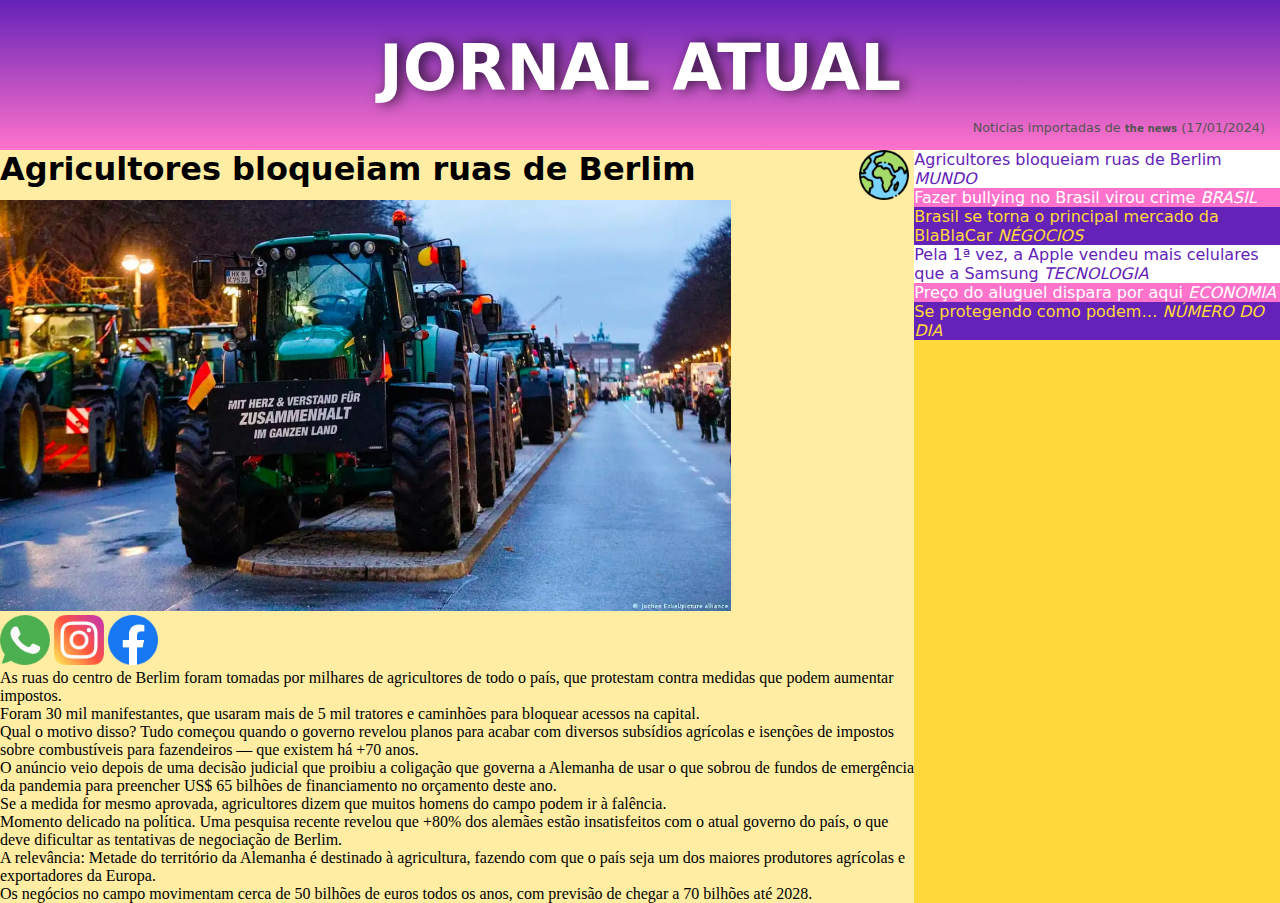
==== index.html @ 7a709439 "inciando design body" ====
<!DOCTYPE html>
<html lang="pt-br">
<head>
    <meta charset="UTF-8">
    <meta name="viewport" content="width=device-width, initial-scale=1.0">
    <link rel="stylesheet" type="text/css" href="css/style.css" media="screen" />
    <title>Jornal Atual</title>
</head>
<body>
    <div id="header">
        <h1>Jornal Atual</h1>
        <span>Noticias importadas de <a href="https://thenewscc.beehiiv.com/subscribe?ref=hRzXROYkPX">the news</a> (17/01/2024)</span>
    </div>
    <div id="sidenav">
        <ul>
            <li class="menu-white"><a href="#">
                <span>Agricultores bloqueiam ruas de Berlim</span>
                <em>MUNDO</em>
            </a></li>
            <li class="menu-pink"><a href="#">
                <span>Fazer bullying no Brasil virou crime</span>
                <em>BRASIL</em>
            </a></li>
            <li class="menu-purple"><a href="#">
                <span>Brasil se torna o principal mercado da BlaBlaCar</span>
                <em>NÉGOCIOS</em>
            </a></li>
            <li class="menu-white"><a href="#">
                <span>Pela 1ª vez, a Apple vendeu mais celulares que a Samsung</span>
                <em>TECNOLOGIA</em>
            </a></li>
            <li class="menu-pink"><a href="#">
                <span>Preço do aluguel dispara por aqui </span>
                <em>ECONOMIA</em>
            </a></li>
            <li class="menu-purple"><a href="#">
                <span>Se protegendo como podem…</span>
                <em>NÚMERO DO DIA</em>
            </a></li>
        </ul>
    </div>
    <div id="news">
        <div id="news-header">
            <div id="title">
                <h1>Agricultores bloqueiam ruas de Berlim</h1>
                <img src="./icon/planet-earth.png" class="icon" id="img-theme-news">
            </div>
            <img src="img/materia-mundo.png" class="image-news">
            <div id="share">
                <img src="icon/whatsapp.png" class="icon">
                <img src="icon/instagram.png" class="icon">
                <img src="icon/facebook.png" class="icon">
            </div>
        </div>
        <div id="news-content">
            <p>
                As ruas do centro de Berlim foram tomadas por milhares de agricultores de todo o país, 
                que protestam contra medidas que podem aumentar impostos.
            </p>
            <ul>
                <li>
                    Foram 30 mil manifestantes, que usaram mais de 5 mil tratores e caminhões para bloquear acessos na capital.
                </li>
            </ul>
            <p>
                Qual o motivo disso? Tudo começou quando o governo revelou planos para acabar com diversos subsídios agrícolas e 
                isenções de impostos sobre combustíveis para fazendeiros — que existem há +70 anos.
            </p>
            <p>
                O anúncio veio depois de uma decisão judicial que proibiu a coligação que governa a Alemanha de usar o que sobrou de 
                fundos de emergência da pandemia para preencher US$ 65 bilhões de financiamento no orçamento deste ano.
            </p>
            <ul>
                <li>
                    Se a medida for mesmo aprovada, agricultores dizem que muitos homens do campo podem ir à falência.
                </li>
            </ul>
            <p>
                Momento delicado na política. Uma pesquisa recente revelou que +80% dos alemães estão insatisfeitos com o atual governo 
                do país, o que deve dificultar as tentativas de negociação de Berlim.
            </p>
            <p>
                A relevância: Metade do território da Alemanha é destinado à agricultura, fazendo com que o país seja um dos maiores 
                produtores agrícolas e exportadores da Europa.
            </p>
            <blockquote>
                Os negócios no campo movimentam cerca de 50 bilhões de euros todos os anos, com previsão de chegar a 70 bilhões até 2028.
            </blockquote>
        </div>
    </div>
</body>
</html>
---- css/style.css ----
*{
    margin:0;
    padding:0;
    border:0;
}

body {
    background-color: #ffd93b;
    padding: 0;
    margin: 0;
    display: grid;
    grid-template-columns: 2.5fr 1fr;
    grid-template-rows: auto;
    grid-template-areas: 
        "header header"
        "body sidenav";
}

#header {
    grid-area: header;
    background: rgb(100,34,184);
    background: linear-gradient(180deg, rgba(100,34,184,1) 0%, rgba(255,115,203,1) 100%); 
    margin: 0;
    width: 100%;
    height: 150px;
    display: inline-grid;
    grid-template-rows: 4fr 1fr;
}

#header h1 {
    color: white;
    text-shadow: 0.08em 0 0.2em rgba(0,0,0,0.7);
    font-size: 4em;
    font-family: system-ui, -apple-system, BlinkMacSystemFont, 'Segoe UI', Roboto, Oxygen, Ubuntu, Cantarell, 'Open Sans', 'Helvetica Neue', sans-serif;
    font-weight: bolder;
    justify-self: center;
    align-self: flex-end;
    text-transform: uppercase;
}

#header span {
    color: #545454;
    font-size: 0.8em;
    font-family: system-ui, -apple-system, BlinkMacSystemFont, 'Segoe UI', Roboto, Oxygen, Ubuntu, Cantarell, 'Open Sans', 'Helvetica Neue', sans-serif;
    vertical-align: bottom;
    justify-self: end;
    align-self: self-end;
    margin: 15px;
}

#header span > a {
    color: #545454;
    font-weight: bold;
    text-decoration: none;
    font-size: 0.8em;
    font-family: system-ui, -apple-system, BlinkMacSystemFont, 'Segoe UI', Roboto, Oxygen, Ubuntu, Cantarell, 'Open Sans', 'Helvetica Neue', sans-serif;
}

#sidenav {
    grid-area: sidenav;
}

#sidenav ul {
    list-style: none;
}

#sidenav li {
    font-family: system-ui, -apple-system, BlinkMacSystemFont, 'Segoe UI', Roboto, Oxygen, Ubuntu, Cantarell, 'Open Sans', 'Helvetica Neue', sans-serif;
    text-decoration: none;
}

#sidenav li > a {
    text-decoration: none;
    color: inherit;
}

.menu-white {
    background-color: white;
    color: #6422b8;
}

.menu-pink{
    background-color: #ff73cb;
    color: white;
}

.menu-purple{
    background-color: #6422b8;
    color: #ffd93b;
}

#news {
    grid-area: body;
    background-color: #ffeda3;

}

#title {
    display: grid;
    grid-template-columns: 8fr minmax(55px, 55px);
}

#title h1 {
    font-family: system-ui, -apple-system, BlinkMacSystemFont, 'Segoe UI', Roboto, Oxygen, Ubuntu, Cantarell, 'Open Sans', 'Helvetica Neue', sans-serif;
    font-size: 2em;
}

.image-news{
    width: 80%;
}
.icon {
    width: 50px;
}
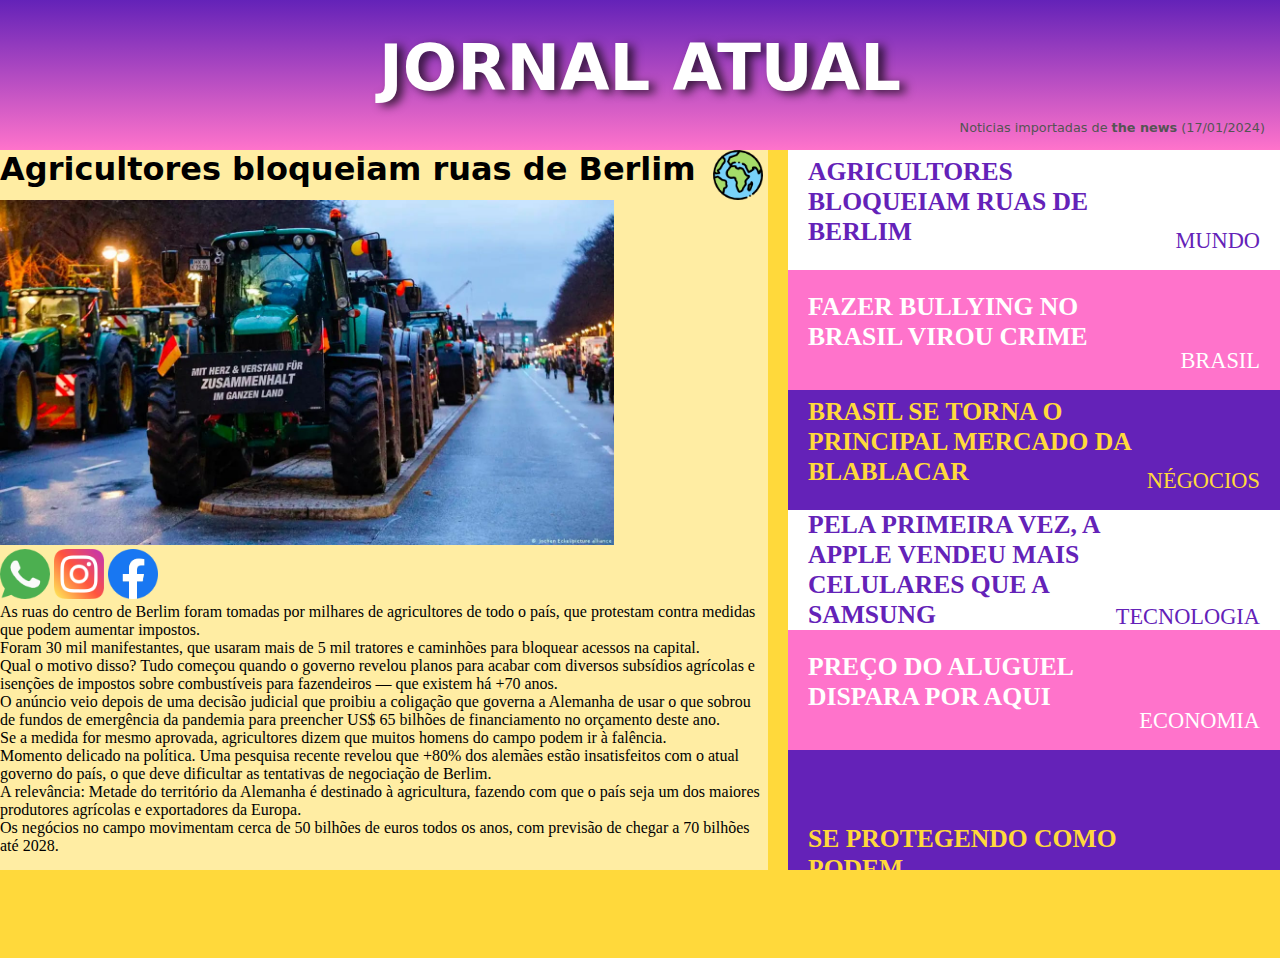
==== commit bc72e175: "design do menu lateral" ====
--- a/index.html
+++ b/index.html
@@ -3,39 +3,40 @@
 <head>
     <meta charset="UTF-8">
     <meta name="viewport" content="width=device-width, initial-scale=1.0">
+    <link href="https://fonts.cdnfonts.com/css/rajdhani" rel="stylesheet">
     <link rel="stylesheet" type="text/css" href="css/style.css" media="screen" />
     <title>Jornal Atual</title>
 </head>
 <body>
     <div id="header">
         <h1>Jornal Atual</h1>
-        <span>Noticias importadas de <a href="https://thenewscc.beehiiv.com/subscribe?ref=hRzXROYkPX">the news</a> (17/01/2024)</span>
+        <span>Noticias importadas de <a href="https://thenewscc.beehiiv.com/subscribe?ref=hRzXROYkPX" target="_blank">the news</a> (17/01/2024)</span>
     </div>
     <div id="sidenav">
         <ul>
-            <li class="menu-white"><a href="#">
-                <span>Agricultores bloqueiam ruas de Berlim</span>
-                <em>MUNDO</em>
+            <li class="white"><a href="#">
+                <p class="title">Agricultores bloqueiam ruas de Berlim</p>
+                <p class="subtitle">MUNDO</p>
             </a></li>
-            <li class="menu-pink"><a href="#">
-                <span>Fazer bullying no Brasil virou crime</span>
-                <em>BRASIL</em>
+            <li class="pink"><a href="#">
+                <p class="title">Fazer bullying no Brasil virou crime</p>
+                <p class="subtitle">BRASIL</p>
             </a></li>
-            <li class="menu-purple"><a href="#">
-                <span>Brasil se torna o principal mercado da BlaBlaCar</span>
-                <em>NÉGOCIOS</em>
+            <li class="purple"><a href="#">
+                <p class="title">Brasil se torna o principal mercado da BlaBlaCar</p>
+                <p class="subtitle">NÉGOCIOS</p>
             </a></li>
-            <li class="menu-white"><a href="#">
-                <span>Pela 1ª vez, a Apple vendeu mais celulares que a Samsung</span>
-                <em>TECNOLOGIA</em>
+            <li class="white"><a href="#">
+                <p class="title">Pela primeira vez, a Apple vendeu mais celulares que a Samsung</p>
+                <p class="subtitle">TECNOLOGIA</p>
             </a></li>
-            <li class="menu-pink"><a href="#">
-                <span>Preço do aluguel dispara por aqui </span>
-                <em>ECONOMIA</em>
+            <li class="pink"><a href="#">
+                <p class="title">Preço do aluguel dispara por aqui</p>
+                <p class="subtitle">ECONOMIA</p>
             </a></li>
-            <li class="menu-purple"><a href="#">
-                <span>Se protegendo como podem…</span>
-                <em>NÚMERO DO DIA</em>
+            <li class="purple"><a href="#">
+                <p class="title">Se protegendo como podem…</p>
+                <p class="subtitle">NÚMERO DO DIA</p>
             </a></li>
         </ul>
     </div>
--- a/css/style.css
+++ b/css/style.css
@@ -9,7 +9,7 @@
     padding: 0;
     margin: 0;
     display: grid;
-    grid-template-columns: 2.5fr 1fr;
+    grid-template-columns: 1.5fr 1fr;
     grid-template-rows: auto;
     grid-template-areas: 
         "header header"
@@ -29,8 +29,8 @@
 
 #header h1 {
     color: white;
-    text-shadow: 0.08em 0 0.2em rgba(0,0,0,0.7);
-    font-size: 4em;
+    text-shadow: 6px 3px 10px rgba(0,0,0,0.7);
+    font-size: 4rem;
     font-family: system-ui, -apple-system, BlinkMacSystemFont, 'Segoe UI', Roboto, Oxygen, Ubuntu, Cantarell, 'Open Sans', 'Helvetica Neue', sans-serif;
     font-weight: bolder;
     justify-self: center;
@@ -40,7 +40,7 @@
 
 #header span {
     color: #545454;
-    font-size: 0.8em;
+    font-size: 0.8rem;
     font-family: system-ui, -apple-system, BlinkMacSystemFont, 'Segoe UI', Roboto, Oxygen, Ubuntu, Cantarell, 'Open Sans', 'Helvetica Neue', sans-serif;
     vertical-align: bottom;
     justify-self: end;
@@ -52,12 +52,13 @@
     color: #545454;
     font-weight: bold;
     text-decoration: none;
-    font-size: 0.8em;
+    font-size: 0.8rem;
     font-family: system-ui, -apple-system, BlinkMacSystemFont, 'Segoe UI', Roboto, Oxygen, Ubuntu, Cantarell, 'Open Sans', 'Helvetica Neue', sans-serif;
 }
 
 #sidenav {
     grid-area: sidenav;
+    margin-left: 20px;
 }
 
 #sidenav ul {
@@ -67,24 +68,50 @@
 #sidenav li {
     font-family: system-ui, -apple-system, BlinkMacSystemFont, 'Segoe UI', Roboto, Oxygen, Ubuntu, Cantarell, 'Open Sans', 'Helvetica Neue', sans-serif;
     text-decoration: none;
+    height: 120px;
 }
 
 #sidenav li > a {
+    display: grid;
+    grid-template-rows: 3fr 1fr;
+    grid-template-columns: 3fr 1fr;
+    grid-template-areas: 
+        "menu-title ."
+        "menu-title menu-subtitle";
+    font-family: 'Rajdhani';
+    color: inherit;
     text-decoration: none;
-    color: inherit;
+    text-transform: uppercase;
 }
 
-.menu-white {
+#sidenav .title{
+    grid-area: menu-title;
+    font-size: 1.6rem;
+    font-weight: bold;
+    margin-left: 20px;
+    display: flex;
+    align-self: center;
+}
+
+#sidenav .subtitle {
+    grid-area: menu-subtitle;
+    align-self: flex-end;
+    justify-self: end;
+    margin-right: 20px;
+    font-size: 1.4rem;
+}
+
+.white {
     background-color: white;
     color: #6422b8;
 }
 
-.menu-pink{
+.pink{
     background-color: #ff73cb;
     color: white;
 }
 
-.menu-purple{
+.purple{
     background-color: #6422b8;
     color: #ffd93b;
 }
@@ -102,7 +129,7 @@
 
 #title h1 {
     font-family: system-ui, -apple-system, BlinkMacSystemFont, 'Segoe UI', Roboto, Oxygen, Ubuntu, Cantarell, 'Open Sans', 'Helvetica Neue', sans-serif;
-    font-size: 2em;
+    font-size: 2rem;
 }
 
 .image-news{
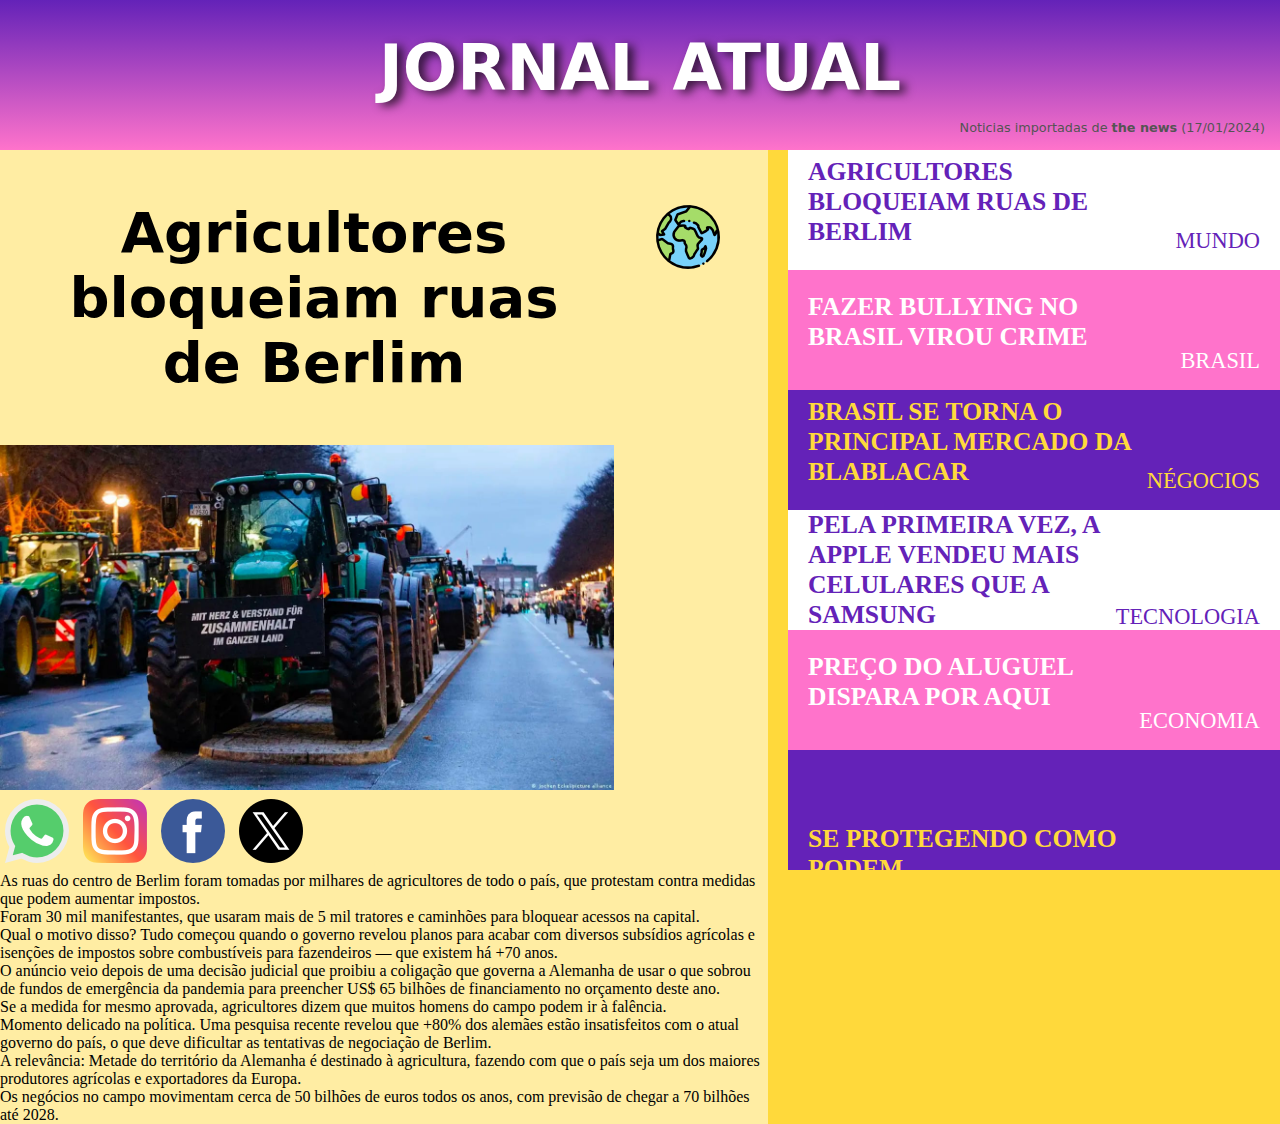
==== commit 296927ab: "design da tela" ====
--- a/index.html
+++ b/index.html
@@ -44,13 +44,14 @@
         <div id="news-header">
             <div id="title">
                 <h1>Agricultores bloqueiam ruas de Berlim</h1>
-                <img src="./icon/planet-earth.png" class="icon" id="img-theme-news">
+                <img src="./icon/world.png" class="icon" id="img-theme-news">
             </div>
             <img src="img/materia-mundo.png" class="image-news">
             <div id="share">
                 <img src="icon/whatsapp.png" class="icon">
                 <img src="icon/instagram.png" class="icon">
                 <img src="icon/facebook.png" class="icon">
+                <img src="icon/twitter.png" class="icon">
             </div>
         </div>
         <div id="news-content">
--- a/css/style.css
+++ b/css/style.css
@@ -124,18 +124,26 @@
 
 #title {
     display: grid;
-    grid-template-columns: 8fr minmax(55px, 55px);
+    grid-template-columns: 8fr minmax(60px, 60px);
+    column-gap: 80px;
+    margin: 50px;
 }
 
 #title h1 {
     font-family: system-ui, -apple-system, BlinkMacSystemFont, 'Segoe UI', Roboto, Oxygen, Ubuntu, Cantarell, 'Open Sans', 'Helvetica Neue', sans-serif;
-    font-size: 2rem;
+    font-size: 3.5rem;
+    justify-self: center;
+    align-self: center;
+    text-align: center;
 }
 
 .image-news{
     width: 80%;
 }
 .icon {
-    width: 50px;
+    width: 64px;
+    margin: 5px;
+    justify-self: center;
+    align-self: top;
 }
 
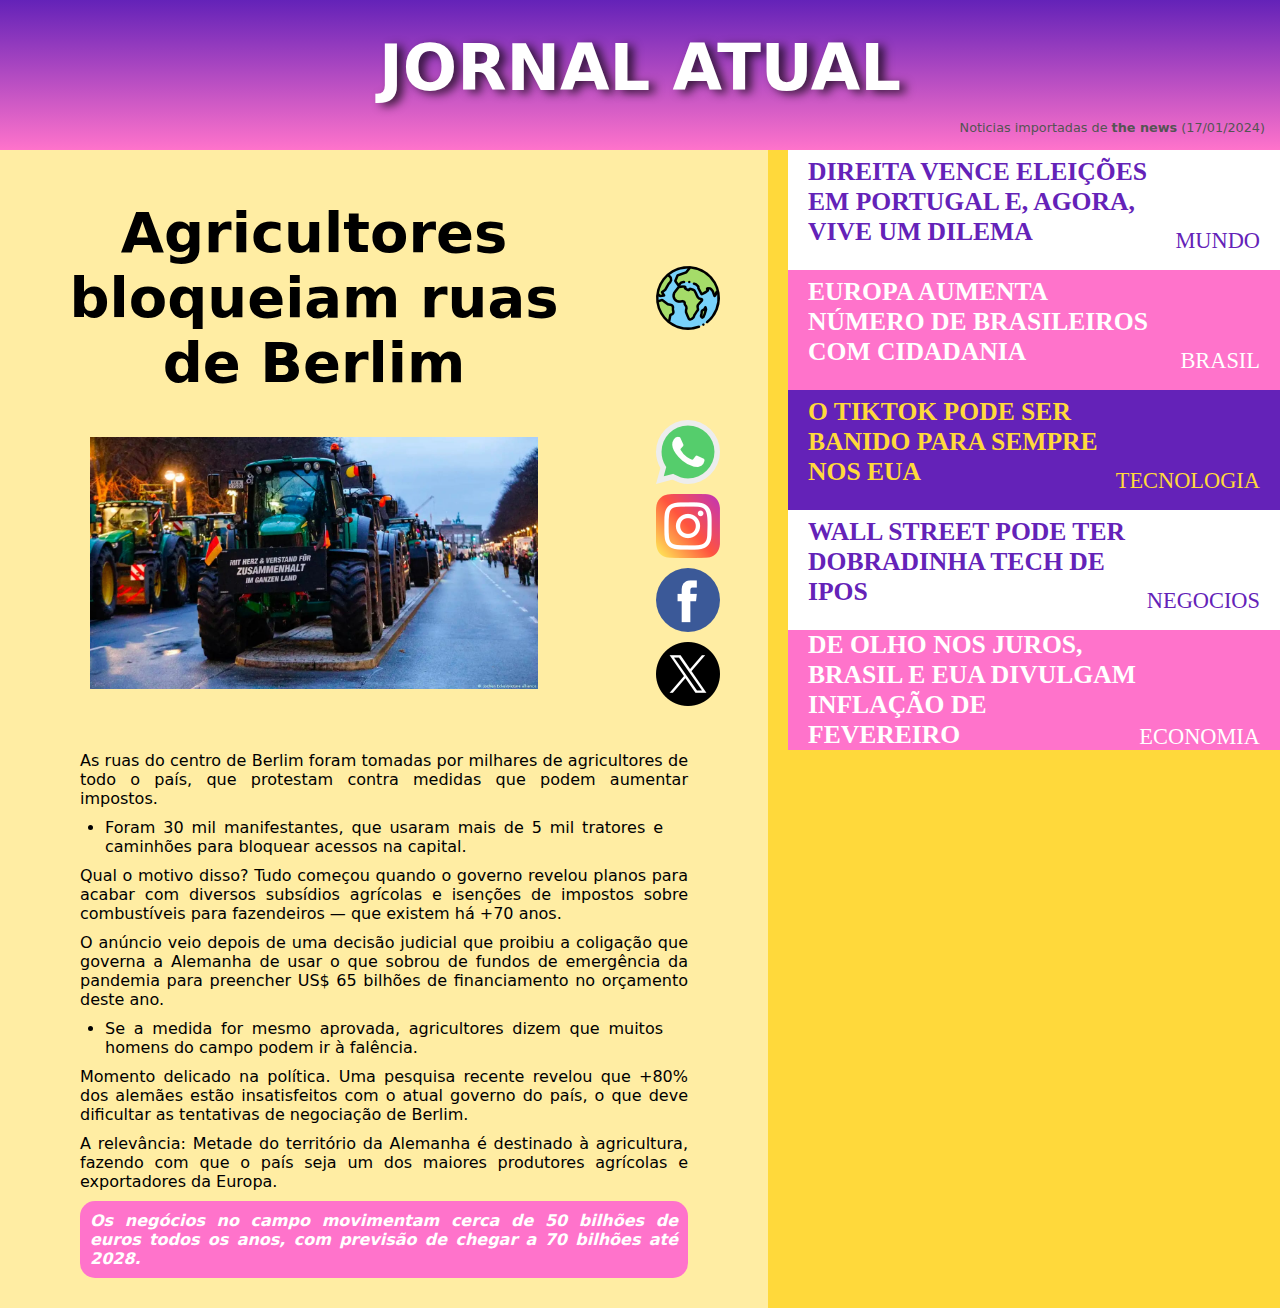
==== commit 3f79367f: "design concluido; inserindo json" ====
--- a/index.html
+++ b/index.html
@@ -8,52 +8,41 @@
     <title>Jornal Atual</title>
 </head>
 <body>
+
+    <script src="js/news.js"></script>
+
     <div id="header">
         <h1>Jornal Atual</h1>
         <span>Noticias importadas de <a href="https://thenewscc.beehiiv.com/subscribe?ref=hRzXROYkPX" target="_blank">the news</a> (17/01/2024)</span>
     </div>
+
     <div id="sidenav">
         <ul>
-            <li class="white"><a href="#">
-                <p class="title">Agricultores bloqueiam ruas de Berlim</p>
-                <p class="subtitle">MUNDO</p>
-            </a></li>
-            <li class="pink"><a href="#">
-                <p class="title">Fazer bullying no Brasil virou crime</p>
-                <p class="subtitle">BRASIL</p>
-            </a></li>
-            <li class="purple"><a href="#">
-                <p class="title">Brasil se torna o principal mercado da BlaBlaCar</p>
-                <p class="subtitle">NÉGOCIOS</p>
-            </a></li>
-            <li class="white"><a href="#">
-                <p class="title">Pela primeira vez, a Apple vendeu mais celulares que a Samsung</p>
-                <p class="subtitle">TECNOLOGIA</p>
-            </a></li>
-            <li class="pink"><a href="#">
-                <p class="title">Preço do aluguel dispara por aqui</p>
-                <p class="subtitle">ECONOMIA</p>
-            </a></li>
-            <li class="purple"><a href="#">
-                <p class="title">Se protegendo como podem…</p>
-                <p class="subtitle">NÚMERO DO DIA</p>
-            </a></li>
         </ul>
     </div>
+
     <div id="news">
         <div id="news-header">
+
             <div id="title">
                 <h1>Agricultores bloqueiam ruas de Berlim</h1>
                 <img src="./icon/world.png" class="icon" id="img-theme-news">
             </div>
-            <img src="img/materia-mundo.png" class="image-news">
-            <div id="share">
-                <img src="icon/whatsapp.png" class="icon">
-                <img src="icon/instagram.png" class="icon">
-                <img src="icon/facebook.png" class="icon">
-                <img src="icon/twitter.png" class="icon">
+
+            <div id="title-complement">
+
+                <img src="img/materia-mundo.png" id="image-news">
+    
+                <div id="share">
+                    <img src="icon/whatsapp.png" class="icon">
+                    <img src="icon/instagram.png" class="icon">
+                    <img src="icon/facebook.png" class="icon">
+                    <img src="icon/twitter.png" class="icon">
+                </div>
             </div>
+
         </div>
+        
         <div id="news-content">
             <p>
                 As ruas do centro de Berlim foram tomadas por milhares de agricultores de todo o país, 
--- a/css/style.css
+++ b/css/style.css
@@ -61,13 +61,10 @@
     margin-left: 20px;
 }
 
-#sidenav ul {
-    list-style: none;
-}
-
 #sidenav li {
     font-family: system-ui, -apple-system, BlinkMacSystemFont, 'Segoe UI', Roboto, Oxygen, Ubuntu, Cantarell, 'Open Sans', 'Helvetica Neue', sans-serif;
     text-decoration: none;
+    list-style: none;
     height: 120px;
 }
 
@@ -122,11 +119,42 @@
 
 }
 
+#news-header{
+    display: grid;
+}
+
+#img-theme-news{
+    justify-self: center;
+    align-self: center;
+}
+
+#title-complement {
+    display: grid;
+    grid-template-columns: 8fr minmax(60px, 60px);
+    column-gap: 80px;
+    margin: 0 50px;
+    margin-bottom: 30px;
+}
+
+#image-news {
+    width: 85%;
+    max-width: 580px;
+    align-self: center;
+    justify-self: center;
+}
+
+#share {
+    justify-content: center;
+    align-items: center;
+    display: grid;
+}
+
 #title {
     display: grid;
     grid-template-columns: 8fr minmax(60px, 60px);
     column-gap: 80px;
     margin: 50px;
+    margin-bottom: 20px;
 }
 
 #title h1 {
@@ -137,9 +165,6 @@
     text-align: center;
 }
 
-.image-news{
-    width: 80%;
-}
 .icon {
     width: 64px;
     margin: 5px;
@@ -147,3 +172,26 @@
     align-self: top;
 }
 
+#news-content {
+    margin: 0 80px;
+    margin-bottom: 30px;
+    font-family: system-ui, -apple-system, BlinkMacSystemFont, 'Segoe UI', Roboto, Oxygen, Ubuntu, Cantarell, 'Open Sans', 'Helvetica Neue', sans-serif;
+    text-align: justify;
+}
+
+#news-content p {
+    margin: 10px 0;
+}
+
+#news-content ul {
+    margin: 0 25px;
+}
+
+#news-content blockquote {
+    background-color: #ff73cb;
+    border-radius: 15px;
+    padding: 10px;
+    color: white;
+    font-style: italic;
+    font-weight: bold;
+}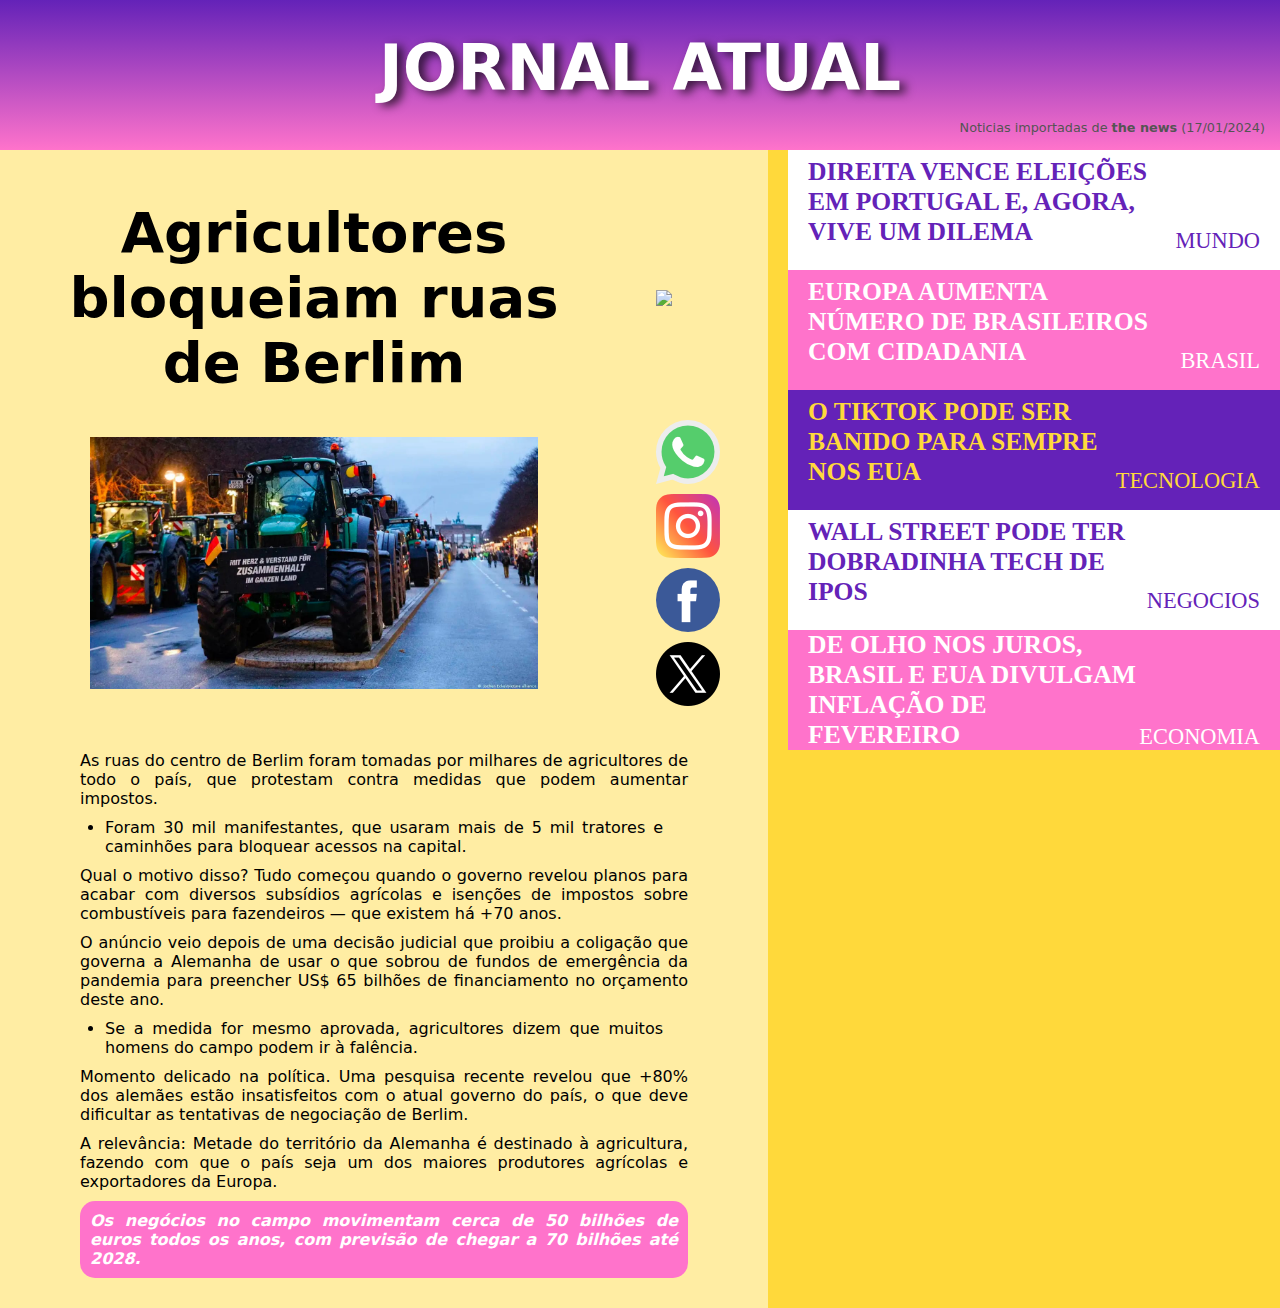
==== commit 6b4c4881: "alterando texto ao clicar no menu" ====
--- a/index.html
+++ b/index.html
@@ -25,7 +25,7 @@
         <div id="news-header">
 
             <div id="title">
-                <h1>Agricultores bloqueiam ruas de Berlim</h1>
+                <h1 id="news-title">Agricultores bloqueiam ruas de Berlim</h1>
                 <img src="./icon/world.png" class="icon" id="img-theme-news">
             </div>
 
@@ -42,7 +42,7 @@
             </div>
 
         </div>
-        
+
         <div id="news-content">
             <p>
                 As ruas do centro de Berlim foram tomadas por milhares de agricultores de todo o país, 
--- a/css/style.css
+++ b/css/style.css
@@ -68,7 +68,7 @@
     height: 120px;
 }
 
-#sidenav li > a {
+#sidenav li > button {
     display: grid;
     grid-template-rows: 3fr 1fr;
     grid-template-columns: 3fr 1fr;
@@ -76,9 +76,12 @@
         "menu-title ."
         "menu-title menu-subtitle";
     font-family: 'Rajdhani';
+    background-color: inherit;
     color: inherit;
     text-decoration: none;
     text-transform: uppercase;
+    text-align: start;
+    cursor: pointer;
 }
 
 #sidenav .title{
@@ -179,7 +182,7 @@
     text-align: justify;
 }
 
-#news-content p {
+#news-content p, h3, h4 {
     margin: 10px 0;
 }
 
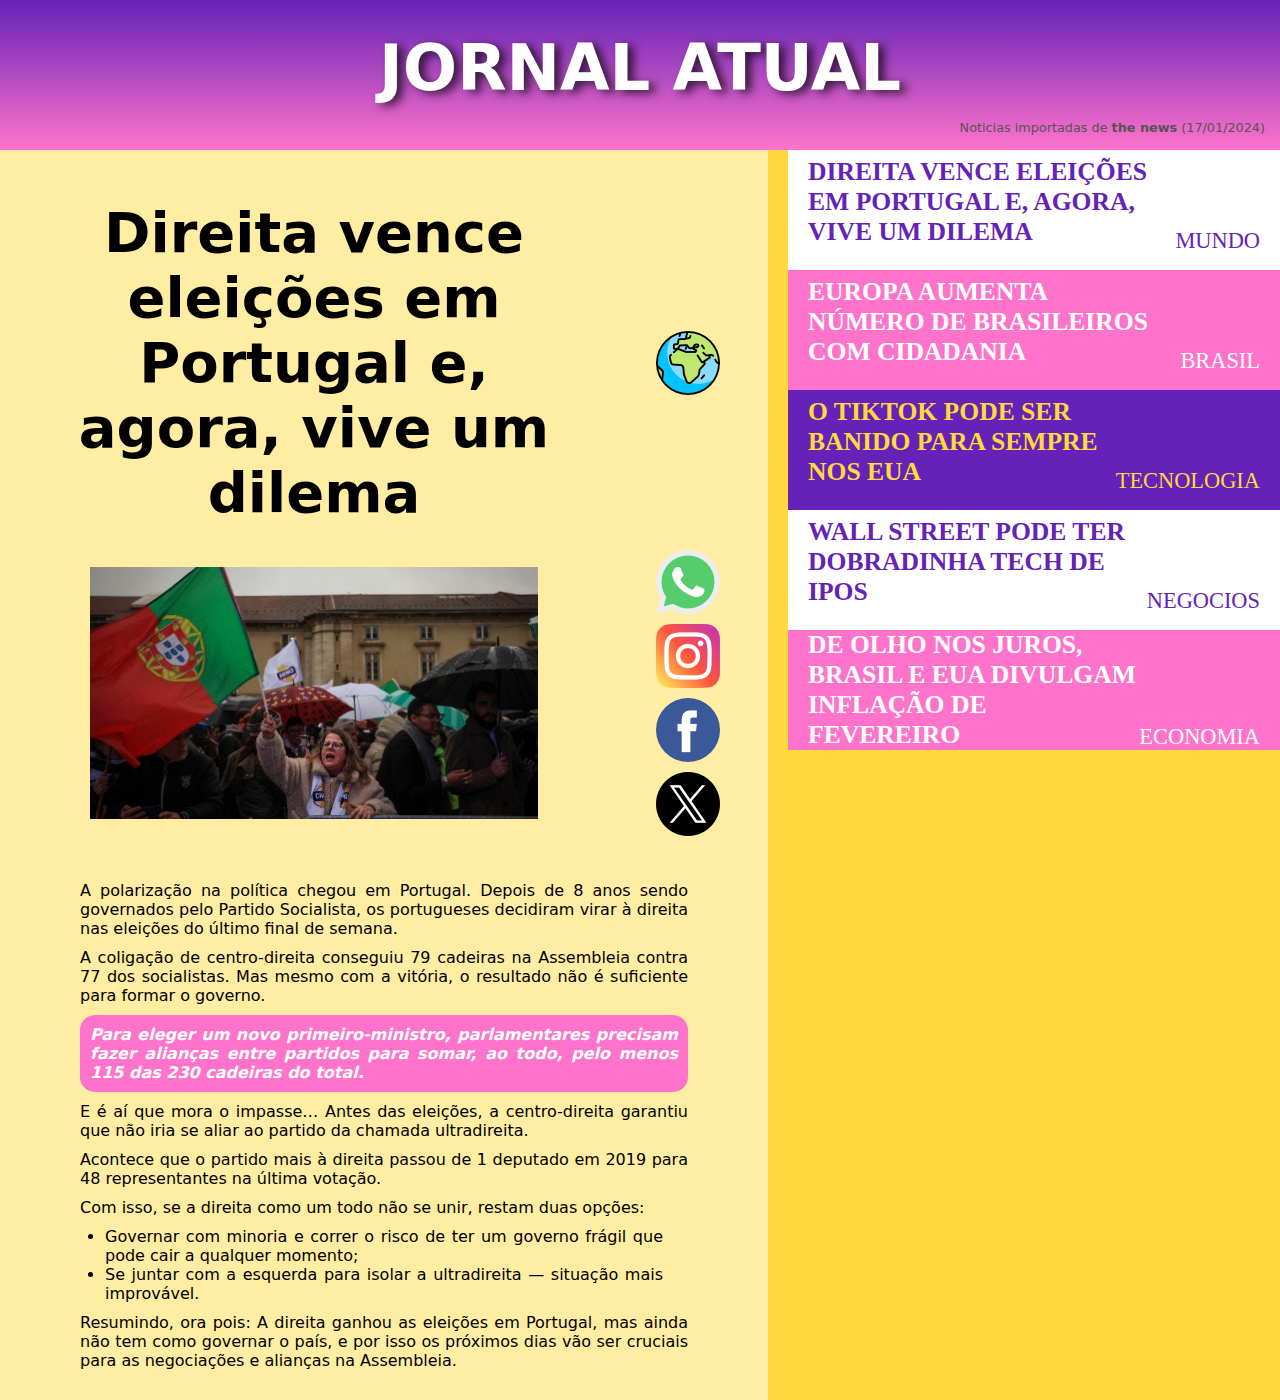
==== commit ac1793f1: "adicionando primeiro texto" ====
--- a/index.html
+++ b/index.html
@@ -25,13 +25,13 @@
         <div id="news-header">
 
             <div id="title">
-                <h1 id="news-title">Agricultores bloqueiam ruas de Berlim</h1>
-                <img src="./icon/world.png" class="icon" id="img-theme-news">
+                <h1 id="news-title"></h1>
+                <img src="#" class="icon" id="icon-news">
             </div>
 
             <div id="title-complement">
 
-                <img src="img/materia-mundo.png" id="image-news">
+                <img src="#" id="image-news">
     
                 <div id="share">
                     <img src="icon/whatsapp.png" class="icon">
@@ -44,39 +44,6 @@
         </div>
 
         <div id="news-content">
-            <p>
-                As ruas do centro de Berlim foram tomadas por milhares de agricultores de todo o país, 
-                que protestam contra medidas que podem aumentar impostos.
-            </p>
-            <ul>
-                <li>
-                    Foram 30 mil manifestantes, que usaram mais de 5 mil tratores e caminhões para bloquear acessos na capital.
-                </li>
-            </ul>
-            <p>
-                Qual o motivo disso? Tudo começou quando o governo revelou planos para acabar com diversos subsídios agrícolas e 
-                isenções de impostos sobre combustíveis para fazendeiros — que existem há +70 anos.
-            </p>
-            <p>
-                O anúncio veio depois de uma decisão judicial que proibiu a coligação que governa a Alemanha de usar o que sobrou de 
-                fundos de emergência da pandemia para preencher US$ 65 bilhões de financiamento no orçamento deste ano.
-            </p>
-            <ul>
-                <li>
-                    Se a medida for mesmo aprovada, agricultores dizem que muitos homens do campo podem ir à falência.
-                </li>
-            </ul>
-            <p>
-                Momento delicado na política. Uma pesquisa recente revelou que +80% dos alemães estão insatisfeitos com o atual governo 
-                do país, o que deve dificultar as tentativas de negociação de Berlim.
-            </p>
-            <p>
-                A relevância: Metade do território da Alemanha é destinado à agricultura, fazendo com que o país seja um dos maiores 
-                produtores agrícolas e exportadores da Europa.
-            </p>
-            <blockquote>
-                Os negócios no campo movimentam cerca de 50 bilhões de euros todos os anos, com previsão de chegar a 70 bilhões até 2028.
-            </blockquote>
         </div>
     </div>
 </body>
--- a/css/style.css
+++ b/css/style.css
@@ -126,7 +126,7 @@
     display: grid;
 }
 
-#img-theme-news{
+#icon-news {
     justify-self: center;
     align-self: center;
 }
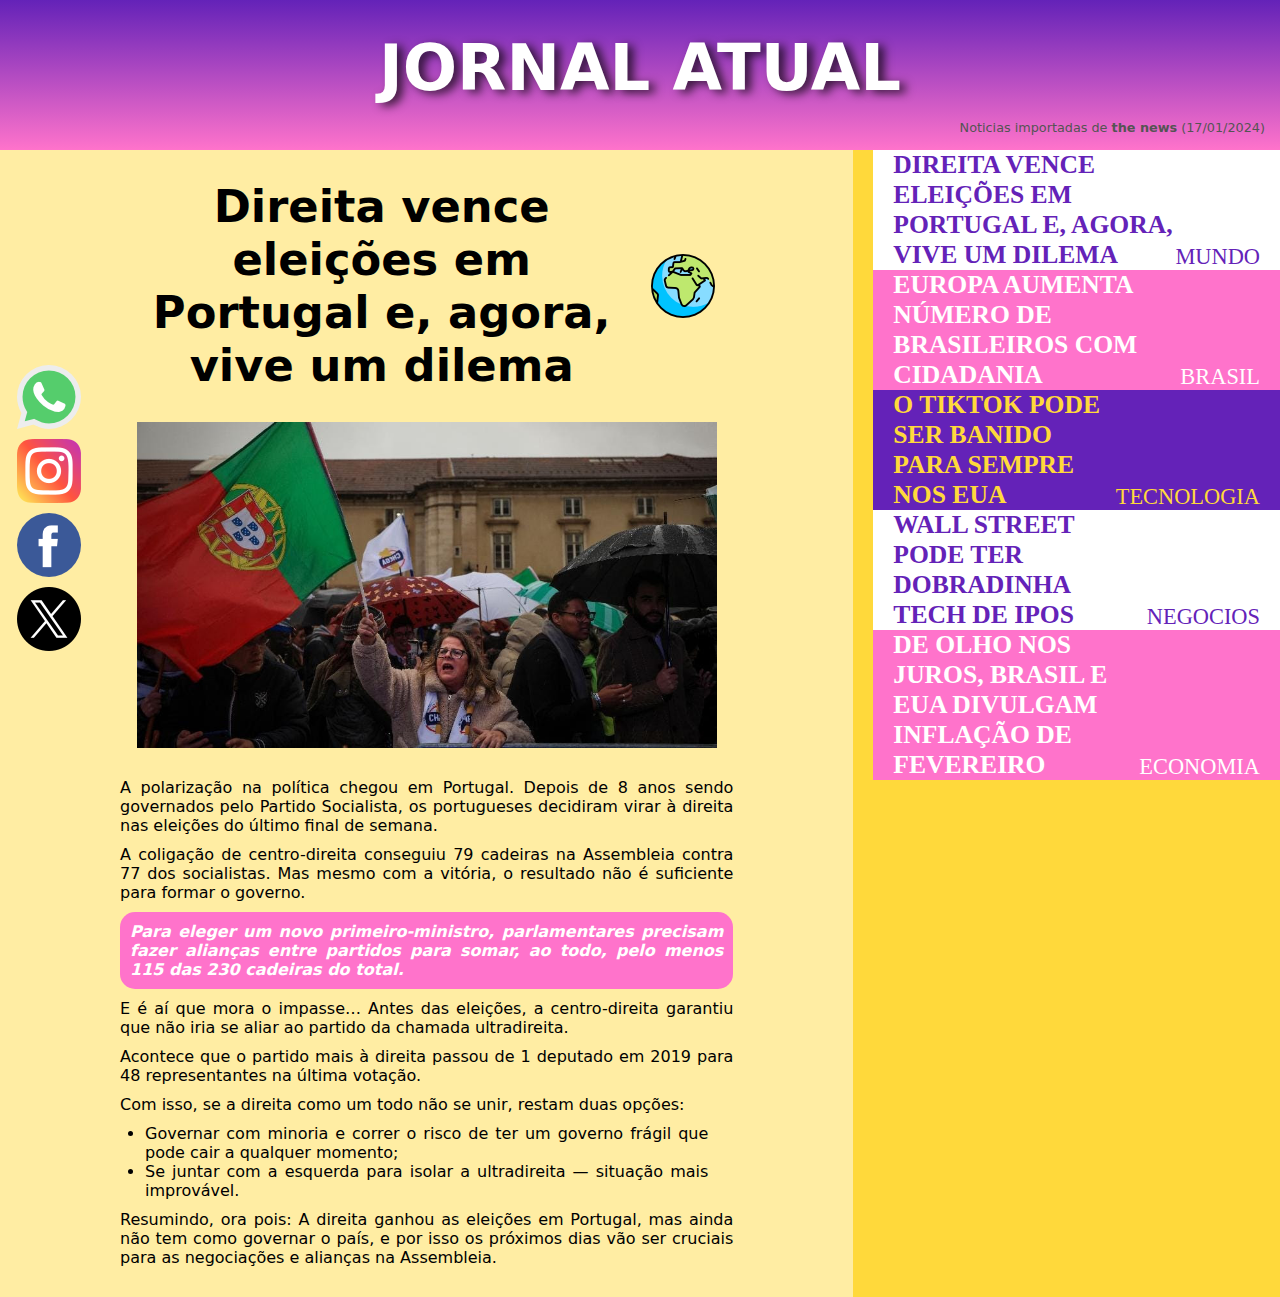
==== commit 6ab8a1af: "melhorando design" ====
--- a/index.html
+++ b/index.html
@@ -29,16 +29,13 @@
                 <img src="#" class="icon" id="icon-news">
             </div>
 
-            <div id="title-complement">
+            <img src="#" id="image-news">
 
-                <img src="#" id="image-news">
-    
-                <div id="share">
-                    <img src="icon/whatsapp.png" class="icon">
-                    <img src="icon/instagram.png" class="icon">
-                    <img src="icon/facebook.png" class="icon">
-                    <img src="icon/twitter.png" class="icon">
-                </div>
+            <div id="share">
+                <img src="icon/whatsapp.png" class="icon">
+                <img src="icon/instagram.png" class="icon">
+                <img src="icon/facebook.png" class="icon">
+                <img src="icon/twitter.png" class="icon">
             </div>
 
         </div>
--- a/css/style.css
+++ b/css/style.css
@@ -9,7 +9,7 @@
     padding: 0;
     margin: 0;
     display: grid;
-    grid-template-columns: 1.5fr 1fr;
+    grid-template-columns: 2fr 1fr;
     grid-template-rows: auto;
     grid-template-areas: 
         "header header"
@@ -131,14 +131,6 @@
     align-self: center;
 }
 
-#title-complement {
-    display: grid;
-    grid-template-columns: 8fr minmax(60px, 60px);
-    column-gap: 80px;
-    margin: 0 50px;
-    margin-bottom: 30px;
-}
-
 #image-news {
     width: 85%;
     max-width: 580px;
@@ -150,19 +142,22 @@
     justify-content: center;
     align-items: center;
     display: grid;
+    position: fixed;
+    top: 40%;
+    left: 12px;
 }
 
 #title {
     display: grid;
     grid-template-columns: 8fr minmax(60px, 60px);
-    column-gap: 80px;
+    column-gap: 30px;
     margin: 50px;
-    margin-bottom: 20px;
+    margin: 30px 140px;
 }
 
 #title h1 {
     font-family: system-ui, -apple-system, BlinkMacSystemFont, 'Segoe UI', Roboto, Oxygen, Ubuntu, Cantarell, 'Open Sans', 'Helvetica Neue', sans-serif;
-    font-size: 3.5rem;
+    font-size: 2.8em;
     justify-self: center;
     align-self: center;
     text-align: center;
@@ -176,8 +171,7 @@
 }
 
 #news-content {
-    margin: 0 80px;
-    margin-bottom: 30px;
+    margin: 30px 120px;
     font-family: system-ui, -apple-system, BlinkMacSystemFont, 'Segoe UI', Roboto, Oxygen, Ubuntu, Cantarell, 'Open Sans', 'Helvetica Neue', sans-serif;
     text-align: justify;
 }
